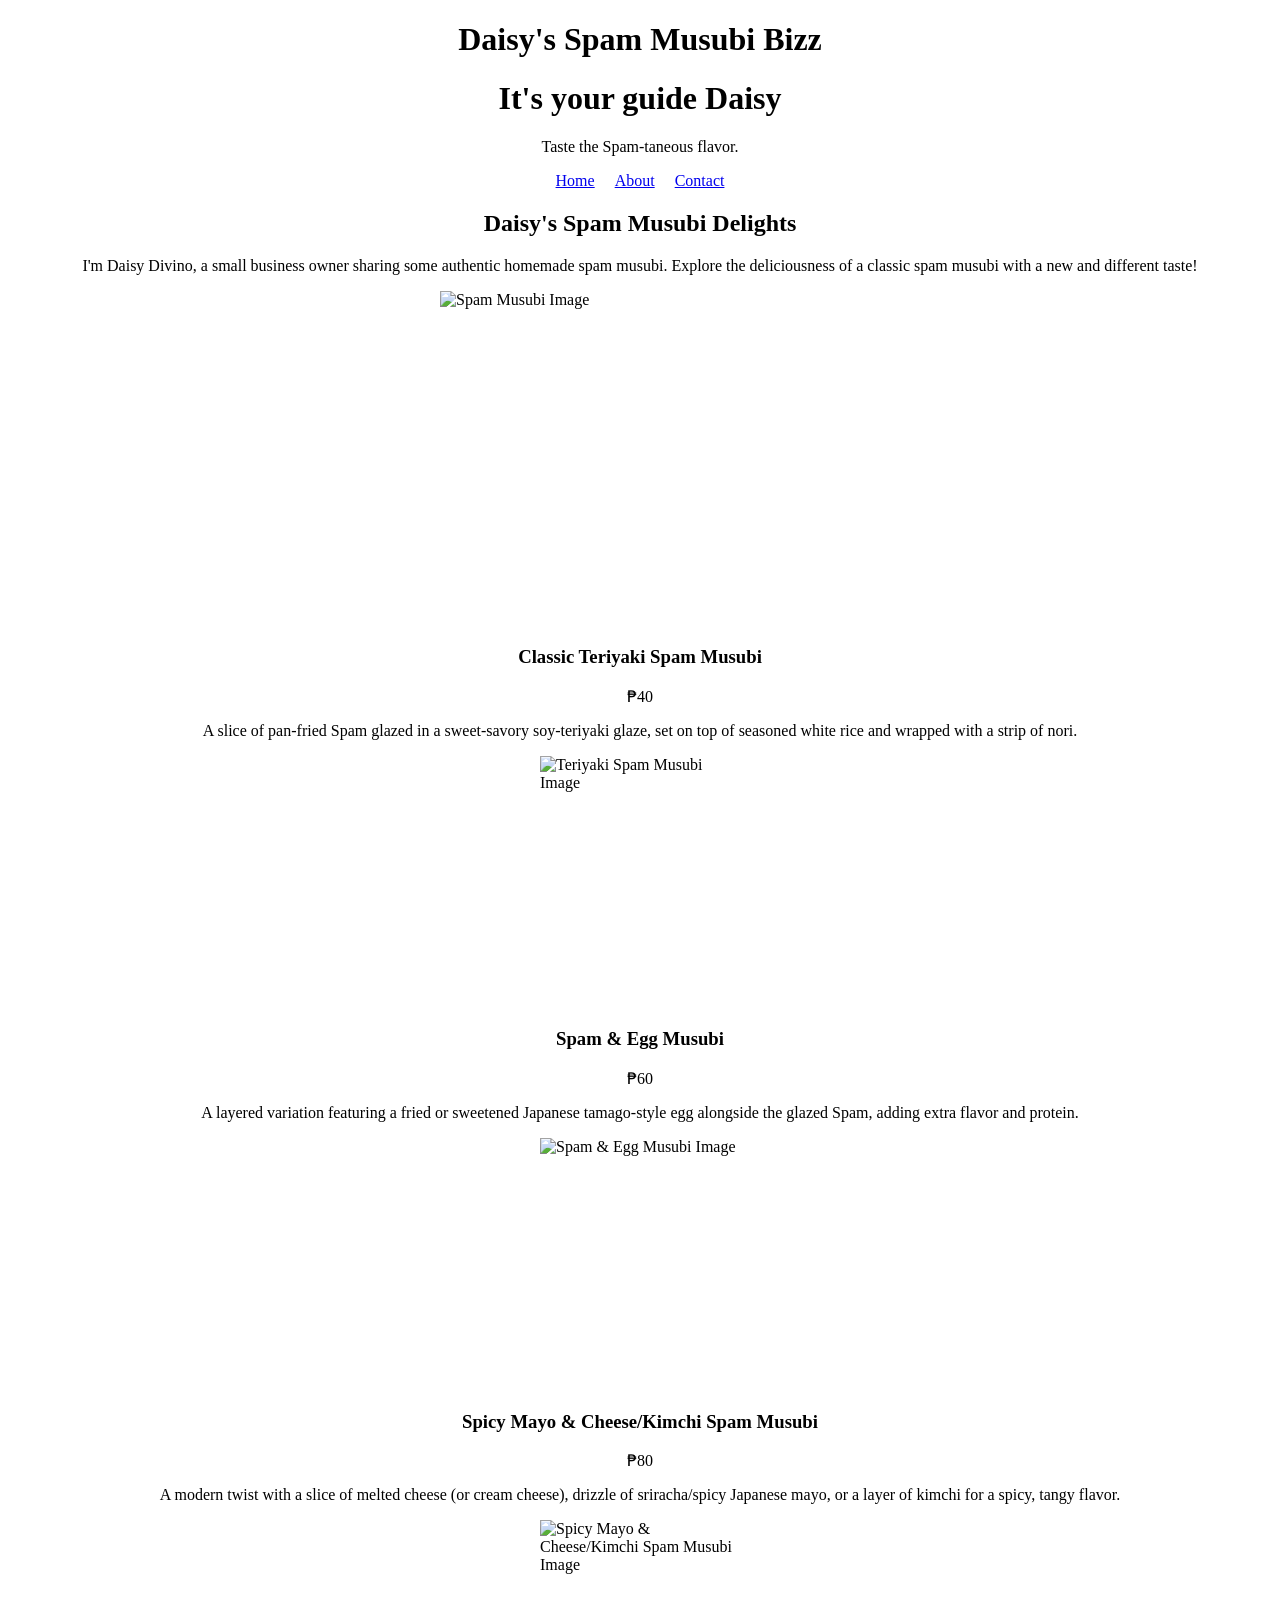
==== index.html @ fbc91a3a "Add files via upload" ====
<!DOCTYPE html>
<html lang="en">
<head>
    <meta charset="UTF-8">
    <meta name="viewport" content="width=device-width, initial-scale=1.0">
    <title>Document</title>
    <h1 style="text-align: center;">Daisy's Spam Musubi Bizz</h1>
</head>

<body>

    <header>

        <h1 style="text-align: center;">It's your guide Daisy</h1>

        <p style="text-align: center;">Taste the Spam-taneous flavor.</p>

        <nav>
            <ul style="list-style-type: none; display: flex; justify-content: center; gap: 20px; padding: 0;">
                <li><a href="index.html">Home</a></li>
                <li><a href="about.html">About</a></li>
                <li><a href="contact.html">Contact</a></li>
            </ul>
        </nav>

    </header>

    <main>

        <section>

            <h2 style="text-align: center;">Daisy's Spam Musubi Delights</h2>

            <p style="text-align: center;">
                I'm Daisy Divino, a small business owner sharing some authentic homemade spam musubi.
                Explore the deliciousness of a classic spam musubi with a new and different taste!
            </p>

            <img src= "https://bellyfull.net/wp-content/uploads/2025/09/Spam-Musubi-hero-1-1152x1536.jpg" 
            alt="Spam Musubi Image" width="400" height="300" style="display: block; margin: 0 auto;">

        </section>

        <br>
        <br>

        <article>

        <h3 style="text-align: center;">Classic Teriyaki Spam Musubi</h3>
        <p style="text-align: center;">₱40</p>
        <p style="text-align: center;">A slice of pan-fried Spam glazed in a sweet-savory soy-teriyaki glaze, set on top of seasoned white rice and wrapped with a strip of nori.</p>
        <img src="https://christieathome.com/wp-content/uploads/2022/03/Teriyaki-Spam-Misubi-10.jpg"
        alt="Teriyaki Spam Musubi Image" width="200" height="200" style="display: block; margin: 0 auto;">

        </article>

        <br>
        <br>
        <br>

        <article>

        <h3 style="text-align: center;">Spam & Egg Musubi</h3>
        <p style="text-align: center;">₱60</p>
        <p style="text-align: center;">A layered variation featuring a fried or sweetened Japanese tamago-style egg alongside the glazed Spam, adding extra flavor and protein.</p>
        <img src="https://balancewithjess.com/wp-content/uploads/2022/02/Spam-Musubi-with-Egg-1-1024x1536.jpg"
        alt="Spam & Egg Musubi Image" width="200" height="200" style="display: block; margin: 0 auto;">

        </article>

        <br>
        <br>
        <br>

    <article>
        <h3 style="text-align: center;">Spicy Mayo & Cheese/Kimchi Spam Musubi</h3>
        <p style="text-align: center;">₱80</p>
        <p style="text-align: center;">A modern twist with a slice of melted cheese (or cream cheese), drizzle of sriracha/spicy Japanese mayo, or a layer of kimchi for a spicy, tangy flavor.</p>
        <img src="https://www.pepper.ph/_next/image?url=https%3A%2F%2Fcdn.sanity.io%2Fimages%2Ff3knbc2s%2Fproduction%2F02b30b397e98474d3f99ea3d7f2d1af1955de23d-1920x1134.jpg%3Fauto%3Dformat&w=1024&q=100"
        alt="Spicy Mayo & Cheese/Kimchi Spam Musubi Image" width="200" height="200" style="display: block; margin: 0 auto;">
    </article>

</body>
</html>
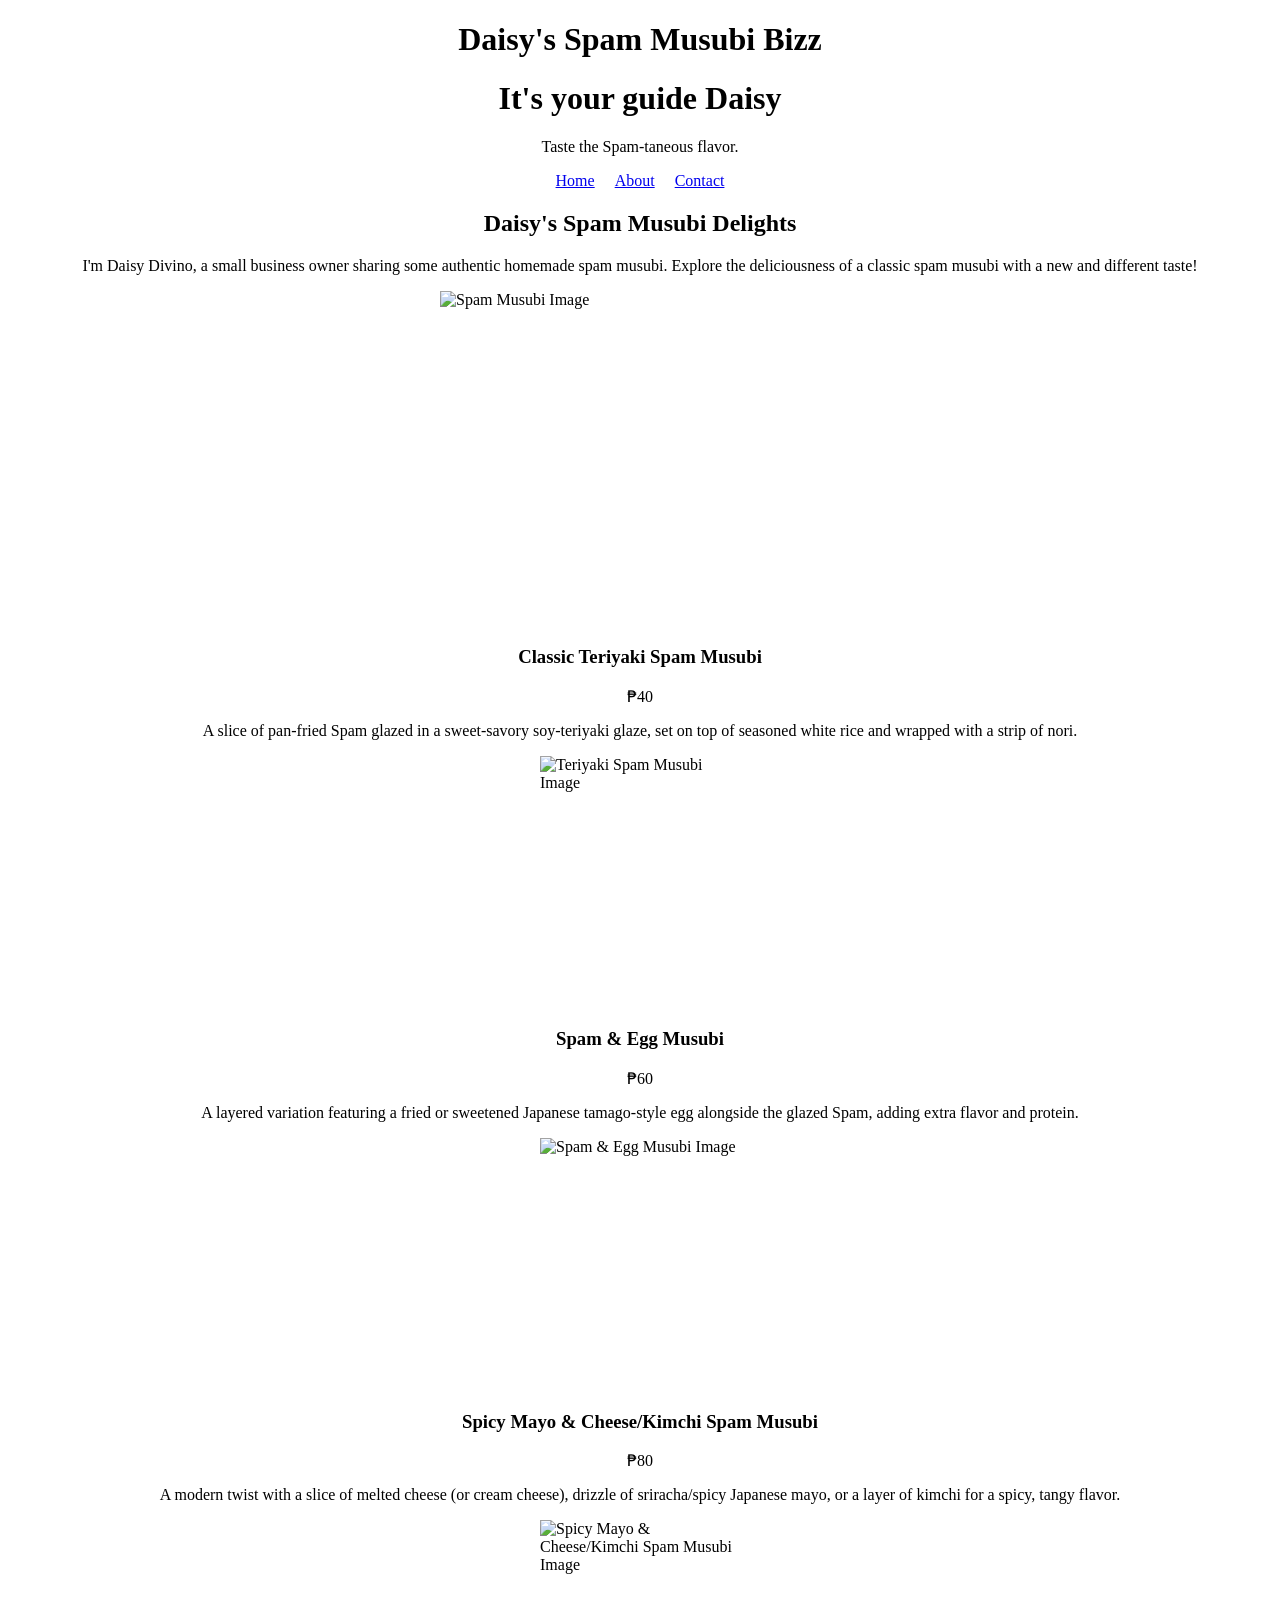
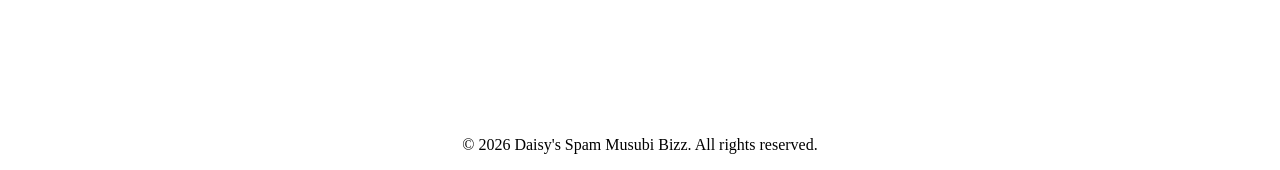
==== commit abdd0518: "Add files via upload" ====
--- a/index.html
+++ b/index.html
@@ -80,5 +80,13 @@
         alt="Spicy Mayo & Cheese/Kimchi Spam Musubi Image" width="200" height="200" style="display: block; margin: 0 auto;">
     </article>
 
+    </main>
+
+    <footer>
+        <p style="text-align: center;">
+            &copy; 2026 Daisy's Spam Musubi Bizz. All rights reserved.
+        </p>
+    </footer>
+
 </body>
 </html>
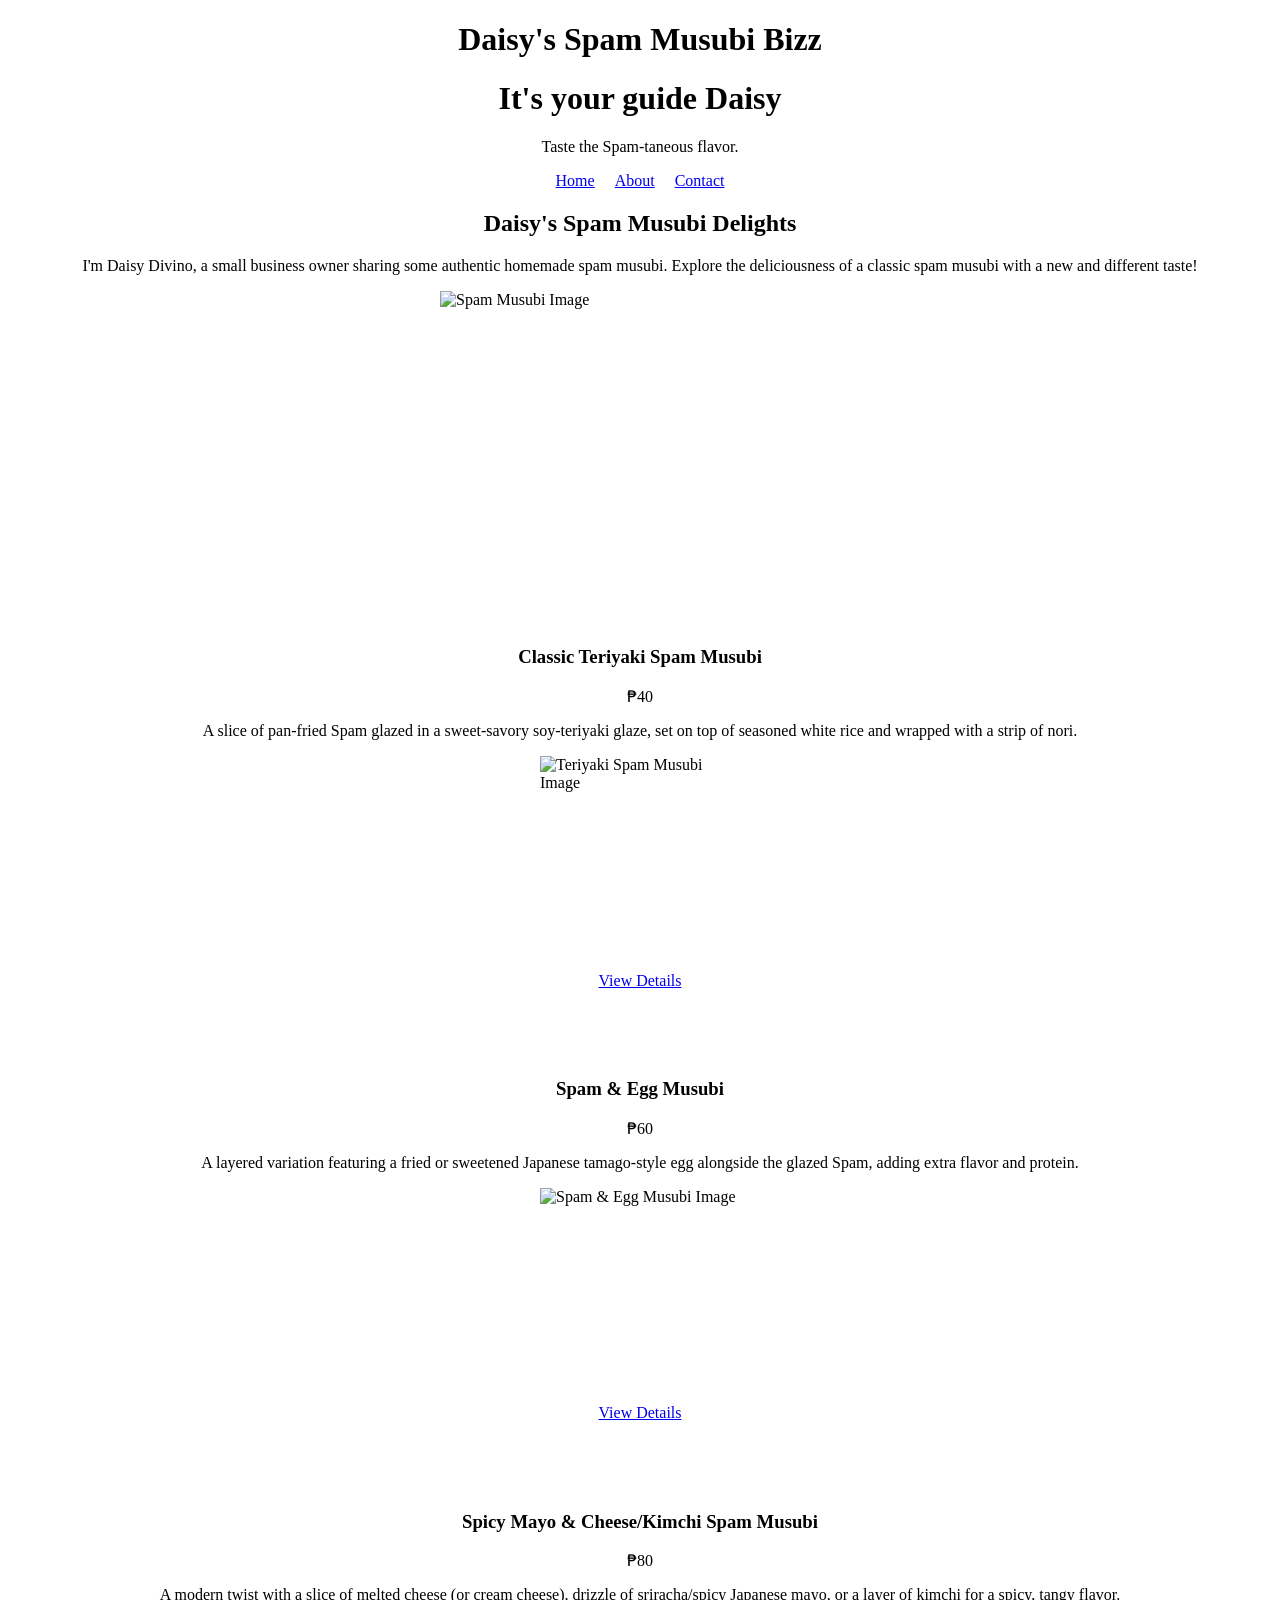
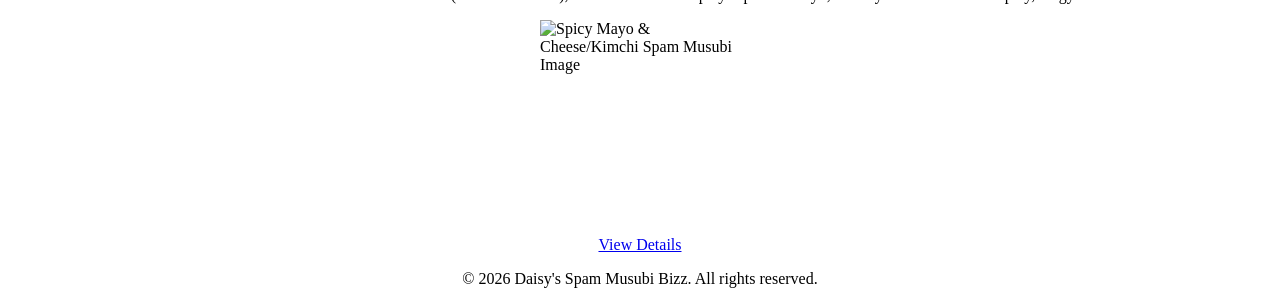
==== commit d2a540cc: "Add files via upload" ====
--- a/index.html
+++ b/index.html
@@ -51,7 +51,8 @@
         <p style="text-align: center;">A slice of pan-fried Spam glazed in a sweet-savory soy-teriyaki glaze, set on top of seasoned white rice and wrapped with a strip of nori.</p>
         <img src="https://christieathome.com/wp-content/uploads/2022/03/Teriyaki-Spam-Misubi-10.jpg"
         alt="Teriyaki Spam Musubi Image" width="200" height="200" style="display: block; margin: 0 auto;">
-
+        <p style="text-align: center;"><a href="products/classic-teriyaki.html">View Details</a></p>
+            
         </article>
 
         <br>
@@ -65,6 +66,7 @@
         <p style="text-align: center;">A layered variation featuring a fried or sweetened Japanese tamago-style egg alongside the glazed Spam, adding extra flavor and protein.</p>
         <img src="https://balancewithjess.com/wp-content/uploads/2022/02/Spam-Musubi-with-Egg-1-1024x1536.jpg"
         alt="Spam & Egg Musubi Image" width="200" height="200" style="display: block; margin: 0 auto;">
+        <p style="text-align: center;"><a href="products/spam-egg.html">View Details</a></p>
 
         </article>
 
@@ -78,6 +80,8 @@
         <p style="text-align: center;">A modern twist with a slice of melted cheese (or cream cheese), drizzle of sriracha/spicy Japanese mayo, or a layer of kimchi for a spicy, tangy flavor.</p>
         <img src="https://www.pepper.ph/_next/image?url=https%3A%2F%2Fcdn.sanity.io%2Fimages%2Ff3knbc2s%2Fproduction%2F02b30b397e98474d3f99ea3d7f2d1af1955de23d-1920x1134.jpg%3Fauto%3Dformat&w=1024&q=100"
         alt="Spicy Mayo & Cheese/Kimchi Spam Musubi Image" width="200" height="200" style="display: block; margin: 0 auto;">
+        <p style="text-align: center;"><a href="products/spicy-kimchi.html">View Details</a></p>
+
     </article>
 
     </main>
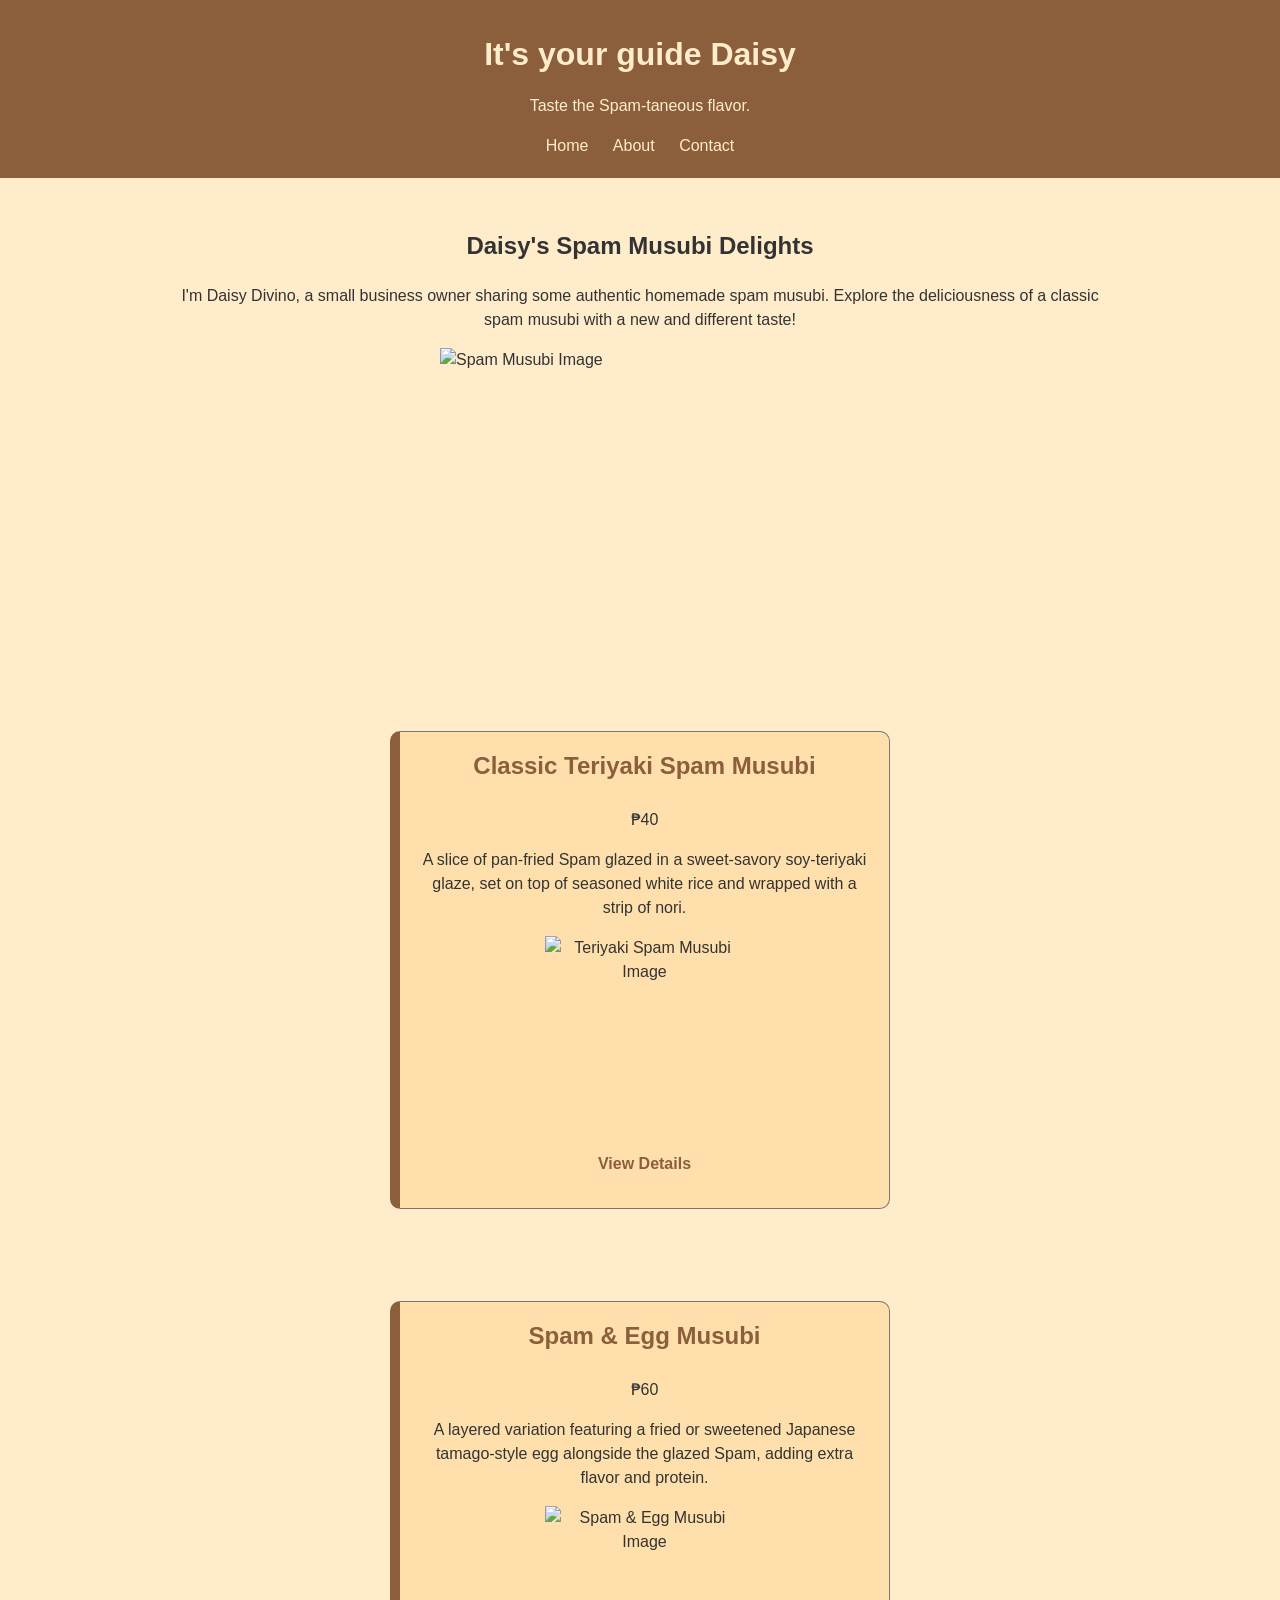
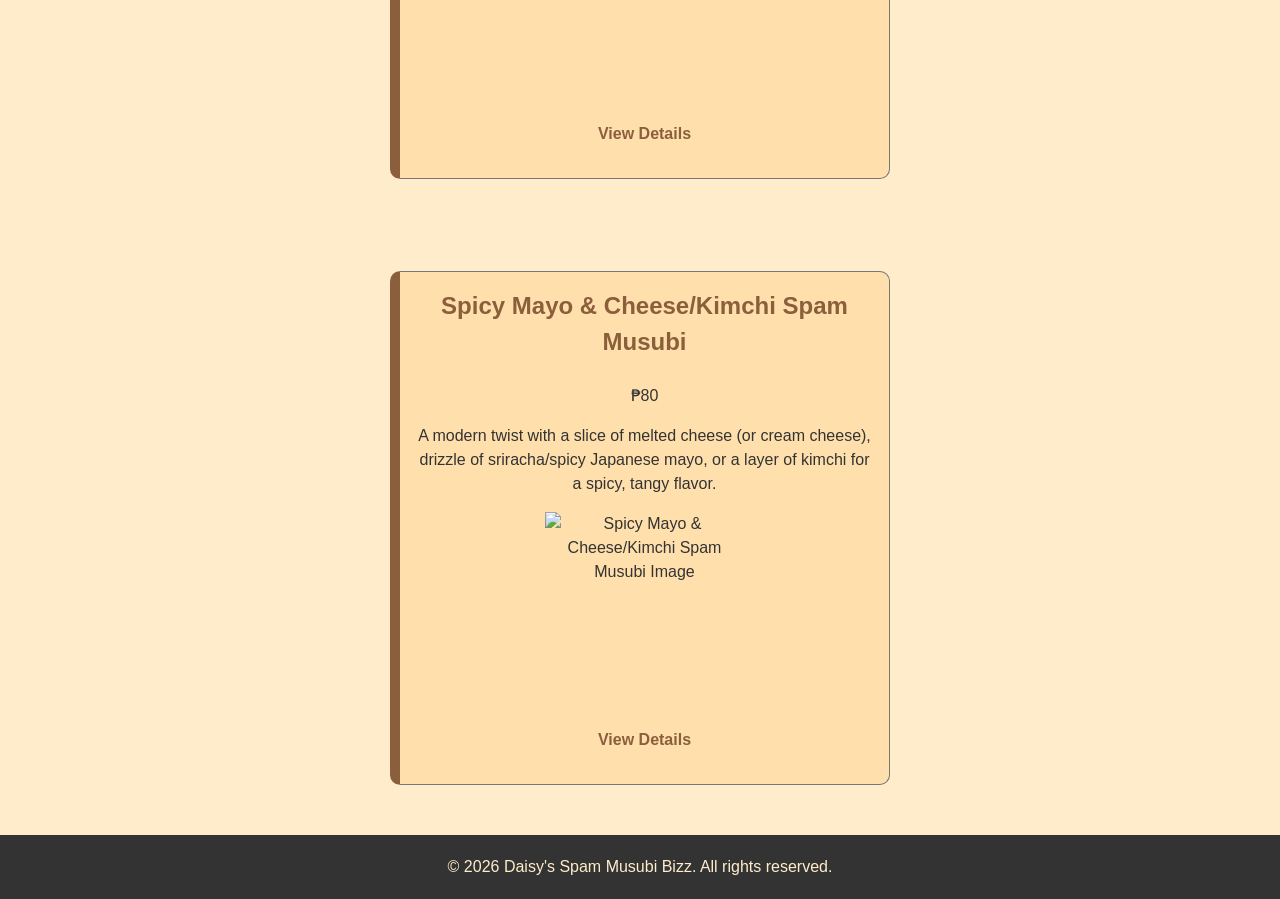
==== commit 88c3fbac: "update index page" ====
--- a/index.html
+++ b/index.html
@@ -3,93 +3,89 @@
 <head>
     <meta charset="UTF-8">
     <meta name="viewport" content="width=device-width, initial-scale=1.0">
-    <title>Document</title>
-    <h1 style="text-align: center;">Daisy's Spam Musubi Bizz</h1>
+    <title>Daisy's Spam Musubi Bizz</title>
+    <link rel="stylesheet" href="style.css">
 </head>
 
 <body>
 
     <header>
-
-        <h1 style="text-align: center;">It's your guide Daisy</h1>
-
-        <p style="text-align: center;">Taste the Spam-taneous flavor.</p>
+        <h1>It's your guide Daisy</h1>
+        <p>Taste the Spam-taneous flavor.</p>
 
         <nav>
-            <ul style="list-style-type: none; display: flex; justify-content: center; gap: 20px; padding: 0;">
+            <ul>
                 <li><a href="index.html">Home</a></li>
                 <li><a href="about.html">About</a></li>
                 <li><a href="contact.html">Contact</a></li>
             </ul>
         </nav>
-
     </header>
 
     <main>
 
         <section>
+            <h2>Daisy's Spam Musubi Delights</h2>
 
-            <h2 style="text-align: center;">Daisy's Spam Musubi Delights</h2>
-
-            <p style="text-align: center;">
+            <p>
                 I'm Daisy Divino, a small business owner sharing some authentic homemade spam musubi.
                 Explore the deliciousness of a classic spam musubi with a new and different taste!
             </p>
 
-            <img src= "https://bellyfull.net/wp-content/uploads/2025/09/Spam-Musubi-hero-1-1152x1536.jpg" 
-            alt="Spam Musubi Image" width="400" height="300" style="display: block; margin: 0 auto;">
-
+            <img src="https://bellyfull.net/wp-content/uploads/2025/09/Spam-Musubi-hero-1-1152x1536.jpg" 
+                 alt="Spam Musubi Image" 
+                 width="400" 
+                 height="300">
         </section>
 
         <br>
         <br>
 
-        <article>
-
-        <h3 style="text-align: center;">Classic Teriyaki Spam Musubi</h3>
-        <p style="text-align: center;">₱40</p>
-        <p style="text-align: center;">A slice of pan-fried Spam glazed in a sweet-savory soy-teriyaki glaze, set on top of seasoned white rice and wrapped with a strip of nori.</p>
-        <img src="https://christieathome.com/wp-content/uploads/2022/03/Teriyaki-Spam-Misubi-10.jpg"
-        alt="Teriyaki Spam Musubi Image" width="200" height="200" style="display: block; margin: 0 auto;">
-        <p style="text-align: center;"><a href="products/classic-teriyaki.html">View Details</a></p>
-            
+        <article class="product-card">
+            <h3>Classic Teriyaki Spam Musubi</h3>
+            <p>₱40</p>
+            <p>A slice of pan-fried Spam glazed in a sweet-savory soy-teriyaki glaze, set on top of seasoned white rice and wrapped with a strip of nori.</p>
+            <img src="https://christieathome.com/wp-content/uploads/2022/03/Teriyaki-Spam-Misubi-10.jpg"
+                 alt="Teriyaki Spam Musubi Image" 
+                 width="200" 
+                 height="200">
+            <p><a href="products/classic-teriyaki.html">View Details</a></p>
         </article>
 
         <br>
         <br>
         <br>
 
-        <article>
-
-        <h3 style="text-align: center;">Spam & Egg Musubi</h3>
-        <p style="text-align: center;">₱60</p>
-        <p style="text-align: center;">A layered variation featuring a fried or sweetened Japanese tamago-style egg alongside the glazed Spam, adding extra flavor and protein.</p>
-        <img src="https://balancewithjess.com/wp-content/uploads/2022/02/Spam-Musubi-with-Egg-1-1024x1536.jpg"
-        alt="Spam & Egg Musubi Image" width="200" height="200" style="display: block; margin: 0 auto;">
-        <p style="text-align: center;"><a href="products/spam-egg.html">View Details</a></p>
-
+        <article class="product-card">
+            <h3>Spam & Egg Musubi</h3>
+            <p>₱60</p>
+            <p>A layered variation featuring a fried or sweetened Japanese tamago-style egg alongside the glazed Spam, adding extra flavor and protein.</p>
+            <img src="https://balancewithjess.com/wp-content/uploads/2022/02/Spam-Musubi-with-Egg-1-1024x1536.jpg"
+                 alt="Spam & Egg Musubi Image" 
+                 width="200" 
+                 height="200">
+            <p><a href="products/spam-egg.html">View Details</a></p>
         </article>
 
         <br>
         <br>
         <br>
 
-    <article>
-        <h3 style="text-align: center;">Spicy Mayo & Cheese/Kimchi Spam Musubi</h3>
-        <p style="text-align: center;">₱80</p>
-        <p style="text-align: center;">A modern twist with a slice of melted cheese (or cream cheese), drizzle of sriracha/spicy Japanese mayo, or a layer of kimchi for a spicy, tangy flavor.</p>
-        <img src="https://www.pepper.ph/_next/image?url=https%3A%2F%2Fcdn.sanity.io%2Fimages%2Ff3knbc2s%2Fproduction%2F02b30b397e98474d3f99ea3d7f2d1af1955de23d-1920x1134.jpg%3Fauto%3Dformat&w=1024&q=100"
-        alt="Spicy Mayo & Cheese/Kimchi Spam Musubi Image" width="200" height="200" style="display: block; margin: 0 auto;">
-        <p style="text-align: center;"><a href="products/spicy-kimchi.html">View Details</a></p>
-
-    </article>
+        <article class="product-card">
+            <h3>Spicy Mayo & Cheese/Kimchi Spam Musubi</h3>
+            <p>₱80</p>
+            <p>A modern twist with a slice of melted cheese (or cream cheese), drizzle of sriracha/spicy Japanese mayo, or a layer of kimchi for a spicy, tangy flavor.</p>
+            <img src="https://www.pepper.ph/_next/image?url=https%3A%2F%2Fcdn.sanity.io%2Fimages%2Ff3knbc2s%2Fproduction%2F02b30b397e98474d3f99ea3d7f2d1af1955de23d-1920x1134.jpg%3Fauto%3Dformat&w=1024&q=100"
+                 alt="Spicy Mayo & Cheese/Kimchi Spam Musubi Image" 
+                 width="200" 
+                 height="200">
+            <p><a href="products/spicy-kimchi.html">View Details</a></p>
+        </article>
 
     </main>
 
     <footer>
-        <p style="text-align: center;">
-            &copy; 2026 Daisy's Spam Musubi Bizz. All rights reserved.
-        </p>
+        <p> &copy; 2026 Daisy's Spam Musubi Bizz. All rights reserved.</p>
     </footer>
 
 </body>
--- a/style.css
+++ b/style.css
@@ -0,0 +1,261 @@
+/* =========================
+   1. Variables
+   ========================= */
+
+:root {
+    --brand-color: #8B5E3C;
+    --dark-ink: #333333;
+    --muted-grey: #777777;
+    --light-background: #FFECCB;
+    --card-background: #FFE0AC;
+}
+
+
+/* =========================
+   2. Base Styles
+   ========================= */
+
+* {
+    box-sizing: border-box;
+}
+
+body {
+    margin: 0;
+    font-family: Arial, sans-serif;
+    line-height: 1.5;
+    color: var(--dark-ink);
+    background-color: var(--light-background);
+}
+
+img {
+    max-width: 100%;
+    height: auto;
+}
+
+h1,
+h2,
+h3 {
+    color: var(--dark-ink);
+}
+
+p {
+    color: var(--dark-ink);
+}
+
+
+/* =========================
+   3. Layout Regions
+   ========================= */
+
+header {
+    background-color: var(--brand-color);
+    padding: 20px;
+}
+
+section p {
+    text-align: center;
+    color: var(--dark-ink);
+}
+
+header h1 {
+    text-align: center;
+    margin: 10px 0 15px;
+    color: var(--light-background);
+}
+
+header p {
+    text-align: center;
+    color: var(--light-background);
+}
+
+nav {
+    text-align: center;
+}
+
+nav ul {
+    list-style: none;
+    padding: 0;
+    margin: 0;
+}
+
+nav li {
+    display: inline-block;
+    margin: 0 10px;
+}
+
+nav a {
+    color: var(--light-background);
+    text-decoration: none;
+}
+
+nav a:hover {
+    color: var(--muted-grey);
+}
+
+main {
+    padding: 30px 20px;
+    max-width: 1000px;
+    margin: 0 auto;
+}
+
+main section {
+    margin-bottom: 35px;
+}
+
+main h2 {
+    text-align: center;
+}
+
+footer {
+    background-color: var(--dark-ink);
+    color: var(--light-background);
+    padding: 20px;
+    text-align: center;
+}
+
+footer p {
+    color: var(--light-background);
+    margin: 0;
+}
+
+
+/* =========================
+   4. Components
+   ========================= */
+
+
+/* Product Cards */
+
+.product-card {
+    font-family: Roboto, Arial, sans-serif;
+    background-color: var(--card-background);
+    border: 1px solid var(--muted-grey);
+    border-radius: 10px;
+    padding: 16px;
+    margin: 0 auto 20px;
+    max-width: 500px;
+    text-align: center;
+    border-left: 10px solid var(--brand-color);
+}
+
+.product-card h3 {
+    margin-top: 0;
+    font-size: 24px;
+    color: var(--brand-color);
+}
+
+.product-card img {
+    display: block;
+    margin: 0 auto;
+}
+
+.product-card a {
+    color: var(--brand-color);
+    text-decoration: none;
+    font-weight: bold;
+}
+
+.product-card a:hover {
+    color: var(--muted-grey);
+}
+
+
+/* Product Detail Images */
+
+main section img {
+    display: block;
+    margin: 0 auto;
+}
+
+
+/* Product Detail Tables */
+
+table {
+    margin: 0 auto;
+    border-collapse: collapse;
+    background-color: var(--light-background);
+}
+
+th,
+td {
+    padding: 10px 15px;
+    border: 1px solid var(--muted-grey);
+    text-align: center;
+}
+
+th {
+    background-color: var(--brand-color);
+    color: var(--light-background);
+}
+
+
+/* Lists */
+
+main ul {
+    padding: 0;
+    text-align: center;
+    list-style: none;
+}
+
+main li {
+    margin: 5px 0;
+}
+
+main p {
+    text-align: center;
+    color: var(--dark-ink);
+}
+
+
+/* Forms */
+
+form {
+    max-width: 600px;
+    margin: 0 auto;
+    text-align: center;
+}
+
+fieldset {
+    padding: 20px;
+    margin: 15px 0;
+    background-color: var(--card-background);
+    border: 3px solid var(--brand-color);
+    border-radius: 10px;
+}
+
+legend {
+    font-weight: bold;
+    color: var(--brand-color);
+}
+
+input,
+select,
+textarea {
+    font-family: Arial, sans-serif;
+    padding: 8px;
+    border: 1px solid var(--muted-grey);
+}
+
+textarea {
+    width: 100%;
+    box-sizing: border-box;
+}
+
+input:focus,
+textarea:focus,
+select:focus {
+    outline: 3px solid var(--brand-color);
+    outline-offset: 2px;
+}
+
+button {
+    background-color: var(--brand-color);
+    color: var(--light-background);
+    border: none;
+    padding: 10px 20px;
+    cursor: pointer;
+}
+
+button:hover {
+    background-color: var(--dark-ink);
+}
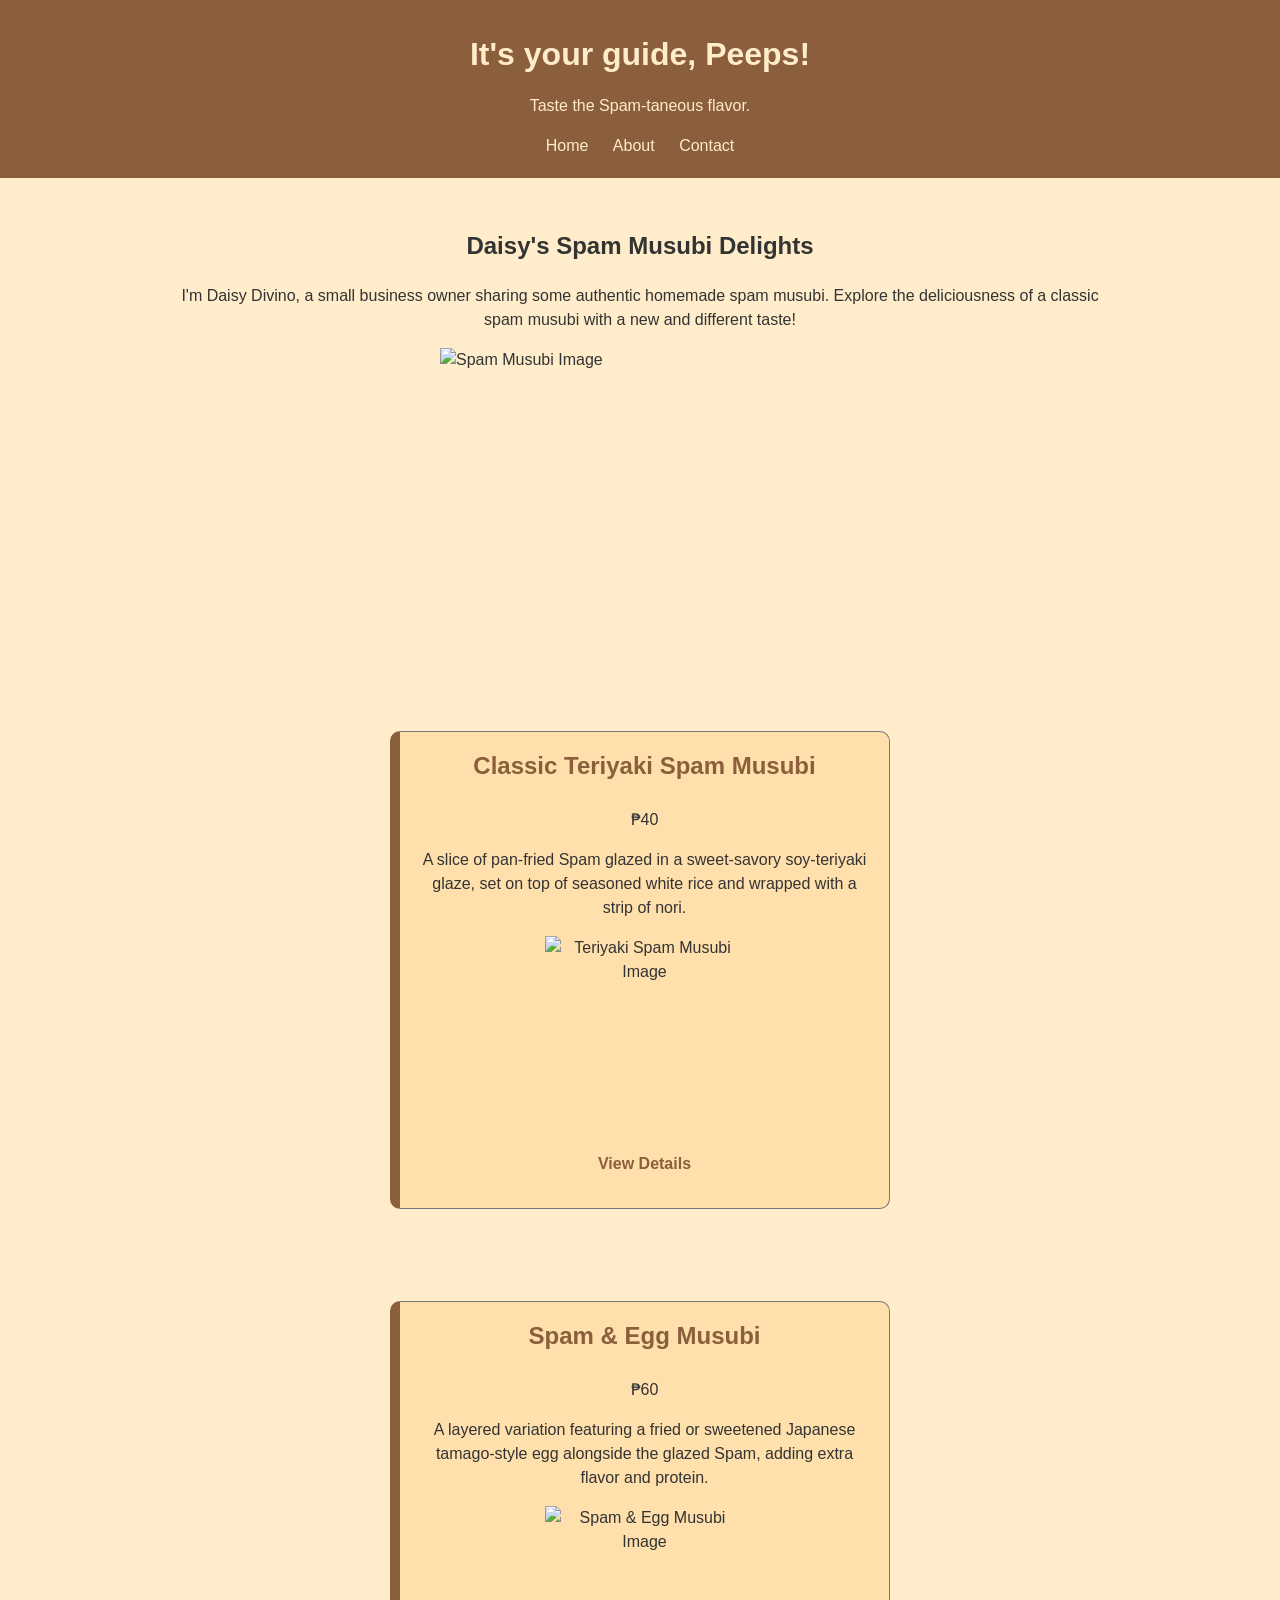
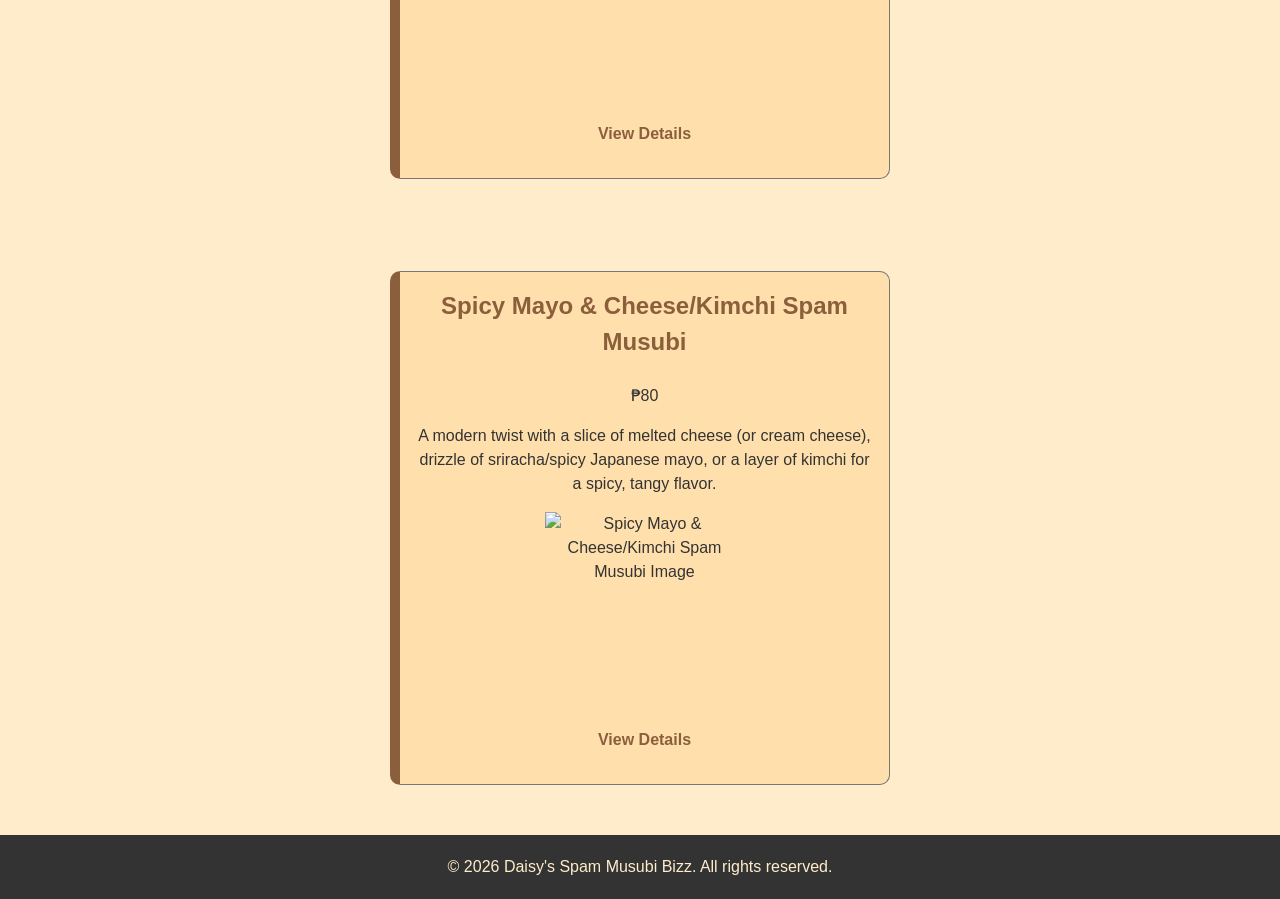
==== commit a9ee9d58: "update index page" ====
--- a/index.html
+++ b/index.html
@@ -10,7 +10,7 @@
 <body>
 
     <header>
-        <h1>It's your guide Daisy</h1>
+        <h1>It's your guide, Peeps!</h1>
         <p>Taste the Spam-taneous flavor.</p>
 
         <nav>
@@ -25,6 +25,7 @@
     <main>
 
         <section>
+
             <h2>Daisy's Spam Musubi Delights</h2>
 
             <p>
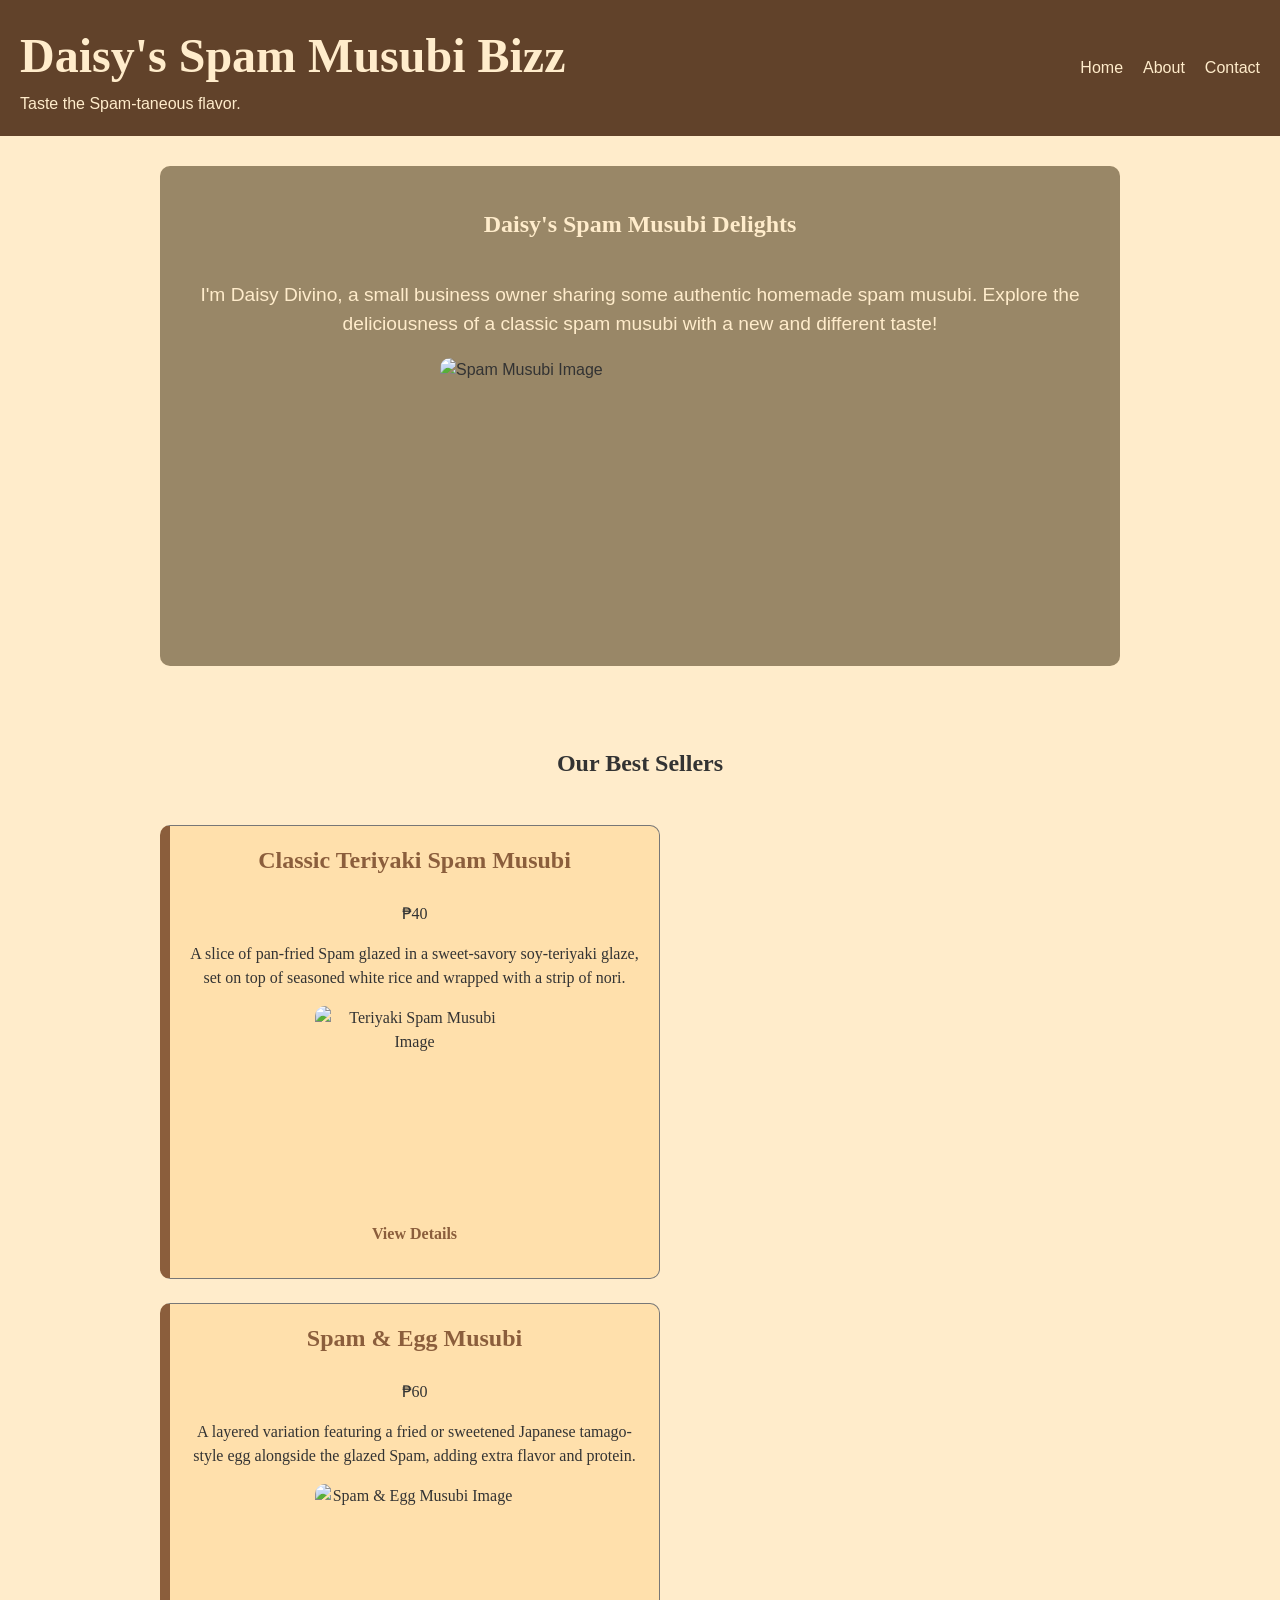
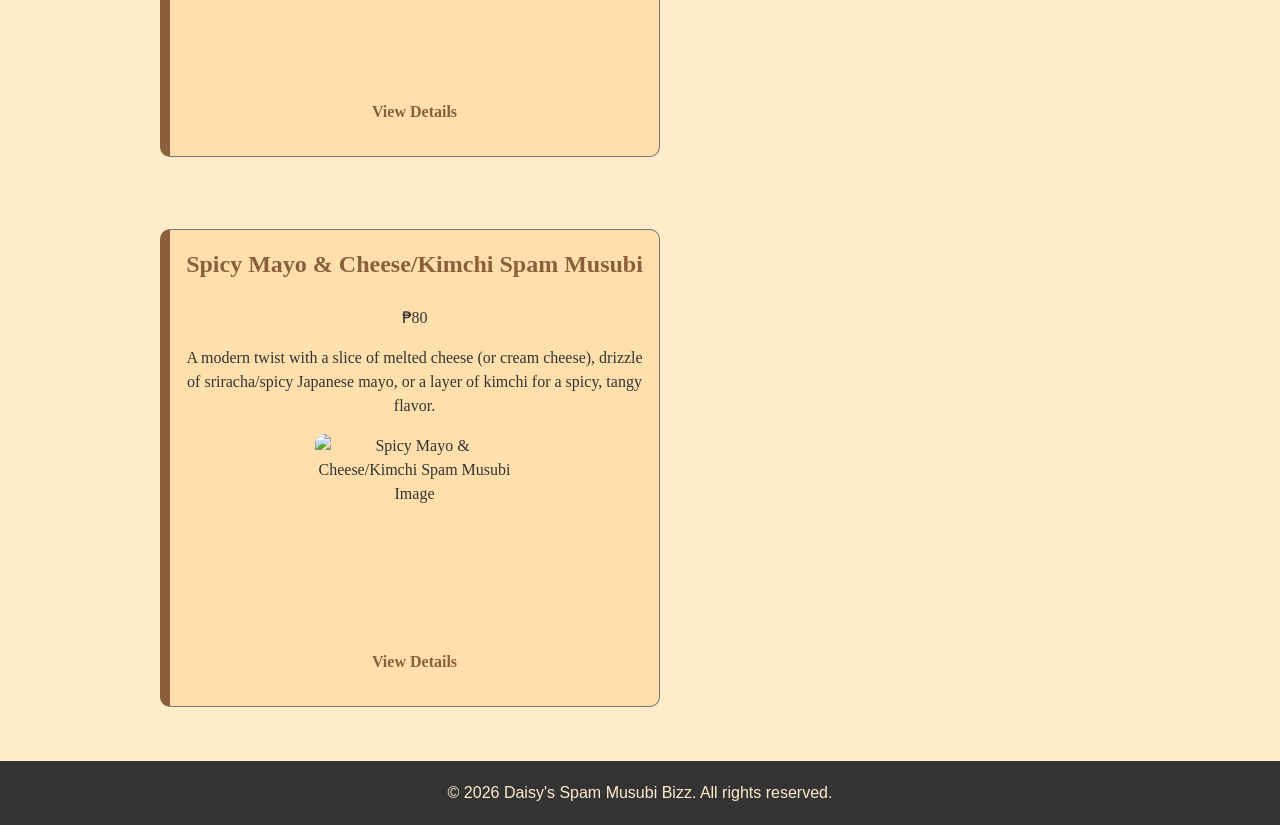
==== commit ef8d143b: "updated styling page" ====
--- a/index.html
+++ b/index.html
@@ -10,8 +10,11 @@
 <body>
 
     <header>
-        <h1>It's your guide, Peeps!</h1>
-        <p>Taste the Spam-taneous flavor.</p>
+
+        <div>
+            <h1>Daisy's Spam Musubi Bizz</h1>
+            <p>Taste the Spam-taneous flavor.</p>
+        </div>
 
         <nav>
             <ul>
@@ -24,7 +27,7 @@
 
     <main>
 
-        <section>
+        <section class="cover">
 
             <h2>Daisy's Spam Musubi Delights</h2>
 
@@ -33,28 +36,36 @@
                 Explore the deliciousness of a classic spam musubi with a new and different taste!
             </p>
 
-            <img src="https://bellyfull.net/wp-content/uploads/2025/09/Spam-Musubi-hero-1-1152x1536.jpg" 
+            <img src="https://api.flavournetwork.ca/wp-content/uploads/2022/06/spam-musubi-feat.jpg?w=1080&quality=75" 
                  alt="Spam Musubi Image" 
                  width="400" 
-                 height="300">
+                 height="300"
+            >
+
         </section>
 
         <br>
+            <h2>Our Best Sellers</h2>
         <br>
 
+        <div class="product-grid"></div>
+        
         <article class="product-card">
+            
             <h3>Classic Teriyaki Spam Musubi</h3>
             <p>₱40</p>
             <p>A slice of pan-fried Spam glazed in a sweet-savory soy-teriyaki glaze, set on top of seasoned white rice and wrapped with a strip of nori.</p>
             <img src="https://christieathome.com/wp-content/uploads/2022/03/Teriyaki-Spam-Misubi-10.jpg"
                  alt="Teriyaki Spam Musubi Image" 
-                 width="200" 
-                 height="200">
-            <p><a href="products/classic-teriyaki.html">View Details</a></p>
+            >   
+            <p>
+                <a href="products/classic-teriyaki.html">
+                    View Details
+                </a>
+            </p>
+        
         </article>
 
-        <br>
-        <br>
         <br>
 
         <article class="product-card">
@@ -62,10 +73,14 @@
             <p>₱60</p>
             <p>A layered variation featuring a fried or sweetened Japanese tamago-style egg alongside the glazed Spam, adding extra flavor and protein.</p>
             <img src="https://balancewithjess.com/wp-content/uploads/2022/02/Spam-Musubi-with-Egg-1-1024x1536.jpg"
-                 alt="Spam & Egg Musubi Image" 
-                 width="200" 
-                 height="200">
-            <p><a href="products/spam-egg.html">View Details</a></p>
+                 alt="Spam & Egg Musubi Image"
+            > 
+
+            <p>
+                <a href="products/spam-egg.html">
+                    View Details
+                </a>
+            </p>
         </article>
 
         <br>
@@ -78,16 +93,28 @@
             <p>A modern twist with a slice of melted cheese (or cream cheese), drizzle of sriracha/spicy Japanese mayo, or a layer of kimchi for a spicy, tangy flavor.</p>
             <img src="https://www.pepper.ph/_next/image?url=https%3A%2F%2Fcdn.sanity.io%2Fimages%2Ff3knbc2s%2Fproduction%2F02b30b397e98474d3f99ea3d7f2d1af1955de23d-1920x1134.jpg%3Fauto%3Dformat&w=1024&q=100"
                  alt="Spicy Mayo & Cheese/Kimchi Spam Musubi Image" 
-                 width="200" 
-                 height="200">
-            <p><a href="products/spicy-kimchi.html">View Details</a></p>
+            >
+
+            <p>
+                <a href="products/spicy-kimchi.html">
+                    View Details
+                </a>
+            </p>
         </article>
+        </div>
 
     </main>
 
+    <br>
+
     <footer>
-        <p> &copy; 2026 Daisy's Spam Musubi Bizz. All rights reserved.</p>
+
+        <p> 
+            &copy; 2026 Daisy's Spam Musubi Bizz. All rights reserved.
+        </p>
+
     </footer>
 
 </body>
+
 </html>
--- a/style.css
+++ b/style.css
@@ -33,7 +33,10 @@
 }
 
 h1,
-h2,
+h2 {
+    font-family: 'Roboto', cursive;
+}
+
 h3 {
     color: var(--dark-ink);
 }
@@ -48,25 +51,115 @@
    ========================= */
 
 header {
+    position: relative;
     background-color: var(--brand-color);
     padding: 20px;
+
+    background-image: url('https://stock.adobe.com/images/classic-hawaiian-spam-musubi-made-with-grilled-spam-seasoned-rice-and-wrapped-with-nori-seaweed/2154590454');
+
+    background-size: cover;
+    background-position: center;
+    overflow: hidden;
+
+    display: flex;
+    justify-content: space-between;
+    align-items: center;
+}
+
+header::before {
+    content: "";
+    position: absolute;
+    inset: 0;
+    background: rgba(0, 0, 0, 0.3);
+}
+
+header > * {
+    position: relative;
+    z-index: 1;
+}
+
+header h1 {
+    font-size: 3em;
+    margin: 0;
+    color: var(--light-background);
+    font-family: 'Roboto', cursive;
+}
+
+header p {
+    margin: 0;
+    color: var(--light-background);
+}
+
+
+/* =========================
+   Cover Section
+   ========================= */
+
+section.cover {
+    position: relative;
+
+    background-color: var(--card-background);
+
+    background-image: url('https://www.spoonflower.com/en/shop/musubi');
+
+    background-size: cover;
+    background-position: center;
+
+    border-radius: 10px;
+    padding: 20px;
+    height: 500px;
+
+    display: flex;
+    flex-direction: column;
+    justify-content: center;
+    align-items: center;
+}
+
+section.cover::before {
+    content: "";
+    position: absolute;
+    inset: 0;
+
+    background: rgba(0, 0, 0, 0.4);
+
+    border-radius: 10px;
+}
+
+section.cover > * {
+    position: relative;
+    z-index: 1;
+}
+
+section.cover p {
+    color: var(--light-background);
+    font-size: 1.2em;
+    text-align: center;
+}
+
+section.cover h2 {
+    text-align: center;
+    color: var(--light-background);
+    font-family: 'Roboto', cursive;
+}
+
+section h2 {
+    text-align: center;
+    color: var(--brand-color);
+}
+
+section img {
+    border-radius: 10px;
 }
 
 section p {
     text-align: center;
-    color: var(--dark-ink);
-}
-
-header h1 {
-    text-align: center;
-    margin: 10px 0 15px;
-    color: var(--light-background);
-}
-
-header p {
-    text-align: center;
-    color: var(--light-background);
-}
+    color: var(--brand-color);
+}
+
+
+/* =========================
+   Navigation
+   ========================= */
 
 nav {
     text-align: center;
@@ -76,11 +169,9 @@
     list-style: none;
     padding: 0;
     margin: 0;
-}
-
-nav li {
-    display: inline-block;
-    margin: 0 10px;
+
+    display: flex;
+    gap: 20px;
 }
 
 nav a {
@@ -91,6 +182,11 @@
 nav a:hover {
     color: var(--muted-grey);
 }
+
+
+/* =========================
+   Main
+   ========================= */
 
 main {
     padding: 30px 20px;
@@ -106,6 +202,11 @@
     text-align: center;
 }
 
+
+/* =========================
+   Footer
+   ========================= */
+
 footer {
     background-color: var(--dark-ink);
     color: var(--light-background);
@@ -126,13 +227,19 @@
 
 /* Product Cards */
 
+.product-grid {
+  display: flex;
+  flex-wrap: wrap;
+  gap: 24px;
+}
+
 .product-card {
-    font-family: Roboto, Arial, sans-serif;
+    flex: 1 1 240px;
+    font-family: 'Roboto', cursive;
     background-color: var(--card-background);
     border: 1px solid var(--muted-grey);
     border-radius: 10px;
     padding: 16px;
-    margin: 0 auto 20px;
     max-width: 500px;
     text-align: center;
     border-left: 10px solid var(--brand-color);
@@ -142,11 +249,15 @@
     margin-top: 0;
     font-size: 24px;
     color: var(--brand-color);
+    font-family: 'Roboto', cursive;
 }
 
 .product-card img {
     display: block;
     margin: 0 auto;
+    border-radius: 10px;
+    width: 200px;
+    height: 200px;
 }
 
 .product-card a {
@@ -165,6 +276,12 @@
 main section img {
     display: block;
     margin: 0 auto;
+}
+
+.product-details img {
+    width: 400px;
+    height: 400px;
+    border-radius: 10px;
 }
 
 
@@ -231,7 +348,7 @@
 input,
 select,
 textarea {
-    font-family: Arial, sans-serif;
+    font-family: 'Roboto', sans-serif;
     padding: 8px;
     border: 1px solid var(--muted-grey);
 }
